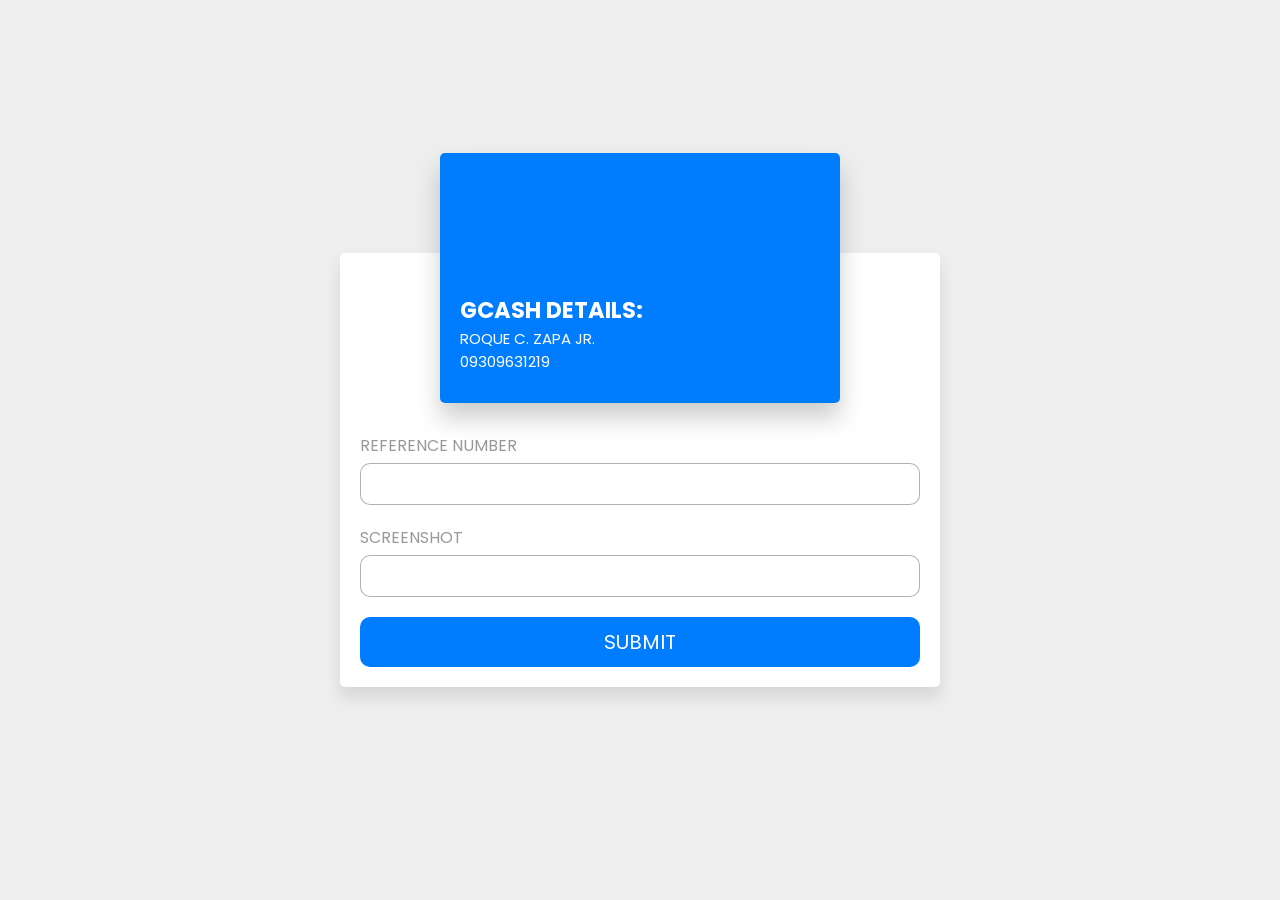
==== consumer/index.html @ 9b9dcf54 "commit" ====
<!DOCTYPE html>
<html lang="en">
<head>
    <meta charset="UTF-8">
    <meta http-equiv="X-UA-Compatible" content="IE=edge">
    <meta name="viewport" content="width=device-width, initial-scale=1.0">
    
    <!-- custom css file link  -->
    <link rel="stylesheet" href="harry.css">

</head>
<body>

<div class="container">

    <div class="card-container">

        <div class="front">
            <div class="image">
                <img src="image/gcashtext.png" alt="">
                <img src="image/gcashlogo.png" alt="">
                
                
            </div>
            <div class="card-number-box">

            </div>
            <div class="flexbox">
                <div class="box">
                    <h2>GCASH Details:</h2>
                    <span>ROQUE C. ZAPA JR.</span>
                    <div class="card-holder-name">09309631219</div>
                </div>
            </div>
        </div>

        <div class="back">
            <div class="stripe"></div>
            <div class="box">
                <span>cvv</span>
                <div class="cvv-box"></div>
                <img src="image/visa.png" alt="">
            </div>
        </div>

    </div>

    <form action="">
        <div class="inputBox">
            <span>Reference Number</span>
            <input type="text" maxlength="16" class="">
        </div>
        <div class="inputBox">
            <span>Screenshot</span>
            <input type="text" class="card-holder-input">
        </div>

        <input type="submit" value="submit" class="submit-btn">
    </form>

</div>    
    





<script>

document.querySelector('.card-number-input').oninput = () =>{
    document.querySelector('.card-number-box').innerText = document.querySelector('.card-number-input').value;
}

document.querySelector('.card-holder-input').oninput = () =>{
    document.querySelector('.card-holder-name').innerText = document.querySelector('.card-holder-input').value;
}

document.querySelector('.month-input').oninput = () =>{
    document.querySelector('.exp-month').innerText = document.querySelector('.month-input').value;
}

document.querySelector('.year-input').oninput = () =>{
    document.querySelector('.exp-year').innerText = document.querySelector('.year-input').value;
}

document.querySelector('.cvv-input').onmouseenter = () =>{
    document.querySelector('.front').style.transform = 'perspective(1000px) rotateY(-180deg)';
    document.querySelector('.back').style.transform = 'perspective(1000px) rotateY(0deg)';
}

document.querySelector('.cvv-input').onmouseleave = () =>{
    document.querySelector('.front').style.transform = 'perspective(1000px) rotateY(0deg)';
    document.querySelector('.back').style.transform = 'perspective(1000px) rotateY(180deg)';
}

document.querySelector('.cvv-input').oninput = () =>{
    document.querySelector('.cvv-box').innerText = document.querySelector('.cvv-input').value;
}

</script>







</body>
</html>
---- consumer/harry.css ----
@import url('https://fonts.googleapis.com/css2?family=Poppins:wght@100;200;300;400;500;600;700&display=swap');

*{
    font-family: 'Poppins', sans-serif;
    margin:0; padding:0;
    box-sizing: border-box;
    outline: none; border: none;
    text-decoration: none;
    text-transform: uppercase;
}

.container{
    min-height: 100vh;
    background: #eee;
    display: flex;
    align-items: center;
    justify-content: center;
    flex-flow: column;
    padding-bottom: 60px;
}

.container form{
    background: #ffffff;
    border-radius: 5px;
    box-shadow: 0 10px 15px rgba(0,0,0,.1);
    padding: 20px;
    width: 600px;
    padding-top: 160px;
}

.container form .inputBox{
    margin-top: 20px;
}

.container form .inputBox span{
    display: block;
    color:#999;
    padding-bottom: 5px;
}

.container form .inputBox input,
.container form .inputBox select{
    width: 100%;
    padding: 10px;
    border-radius: 10px;
    border:1px solid rgba(0,0,0,.3);
    color:#444;
}

.container form .flexbox{
    display: flex;
    gap:15px;
}

.container form .flexbox .inputBox{
    flex:1 1 150px;
}

.container form .submit-btn{
    width: 100%;
    background:#007dfe;
    margin-top: 20px;
    padding: 10px;
    font-size: 20px;
    color:#fff;
    border-radius: 10px;
    cursor: pointer;
    transition: .2s linear;
}

.container form .submit-btn:hover{
    letter-spacing: 2px;
    opacity: .8;
}

.container .card-container{
    margin-bottom: -150px;
    position: relative;
    height: 250px;
    width: 400px;
}

.container .card-container .front{
    position: absolute;
    height: 100%;
    width: 100%;
    top: 0; left: 0;
    background:#007dfe;
    border-radius: 5px;
    backface-visibility: hidden;
    box-shadow: 0 15px 25px rgba(0,0,0,.2);
    padding:20px;
    transform:perspective(1000px) rotateY(0deg);
    transition:transform .4s ease-out;
}

.container .card-container .front .image{
    display: flex;
    align-items:center;
    justify-content: space-between;
    padding-top: 10px;
}

.container .card-container .front .image img{
    height: 50px;

}

.container .card-container .front .card-number-box{
    padding:30px 0;
    font-size: 22px;
    color:#fff;
}

.container .card-container .front .flexbox{
    display: flex;
}

.container .card-container .front .flexbox .box:nth-child(1){
    margin-right: auto;
}

.container .card-container .front .flexbox .box{
    font-size: 15px;
    color:#fff;
}

.container .card-container .back{
    position: absolute;
    top:0; left: 0;
    height: 100%;
    width: 100%;
    background:#001a71;
    border-radius: 5px;
    padding: 20px 0;
    text-align: right;
    backface-visibility: hidden;
    box-shadow: 0 15px 25px rgba(0,0,0,.2);
    transform:perspective(1000px) rotateY(180deg);
    transition:transform .4s ease-out;
}

.container .card-container .back .stripe{
    background: #000;
    width: 100%;
    margin: 10px 0;
    height: 50px;
}

.container .card-container .back .box{
    padding: 0 20px;
}

.container .card-container .back .box span{
    color:#fff;
    font-size: 15px;
}

.container .card-container .back .box .cvv-box{
    height: 50px;
    padding: 10px;
    margin-top: 5px;
    color:#333;
    background: #fff;
    border-radius: 5px;
    width: 100%;
}

.container .card-container .back .box img{
    margin-top: 30px;
    height: 30px;
}
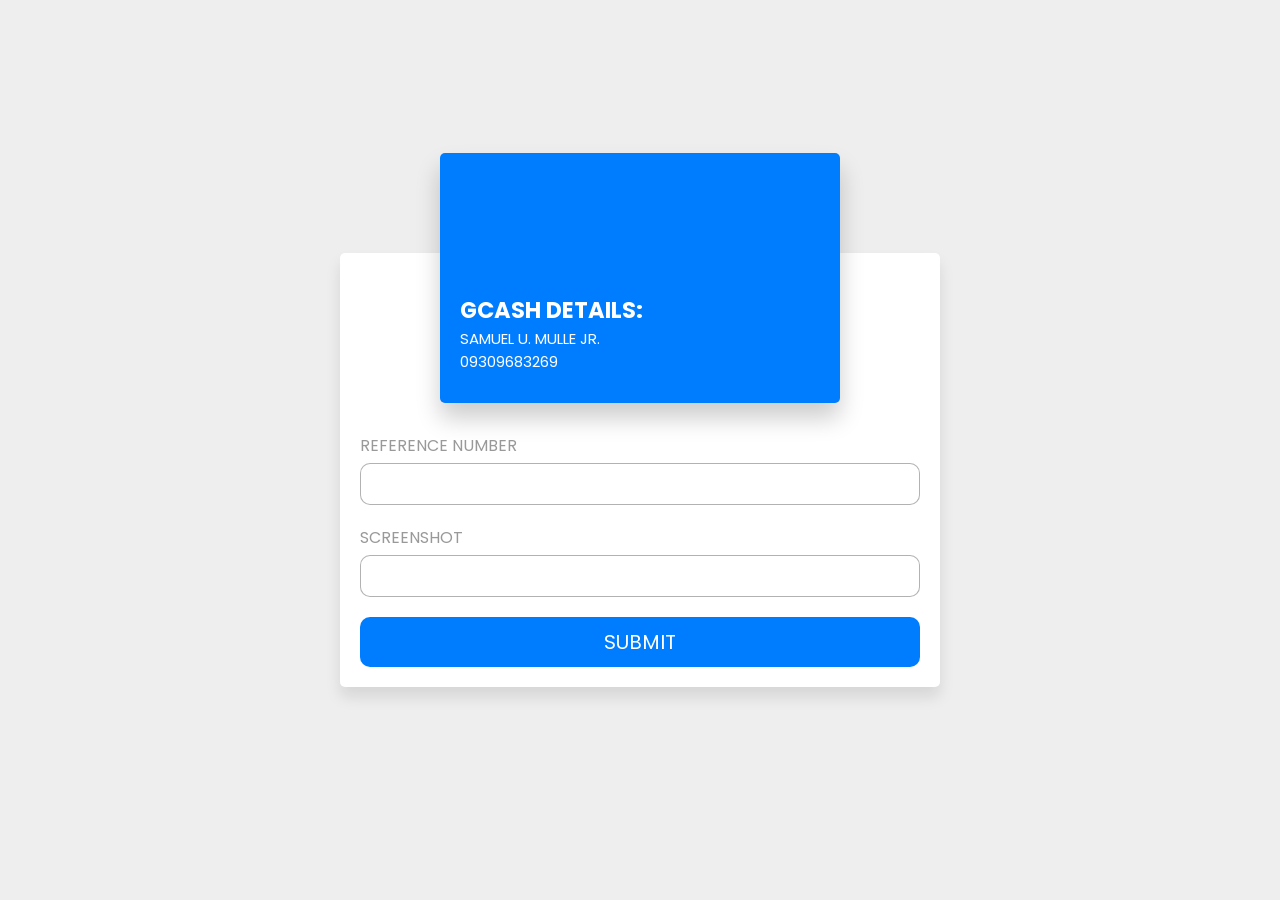
==== commit 26505475: "commit" ====
--- a/consumer/index.html
+++ b/consumer/index.html
@@ -28,8 +28,8 @@
             <div class="flexbox">
                 <div class="box">
                     <h2>GCASH Details:</h2>
-                    <span>ROQUE C. ZAPA JR.</span>
-                    <div class="card-holder-name">09309631219</div>
+                    <span>SAMUEL U. MUllE JR.</span>
+                    <div class="card-holder-name">09309683269</div>
                 </div>
             </div>
         </div>
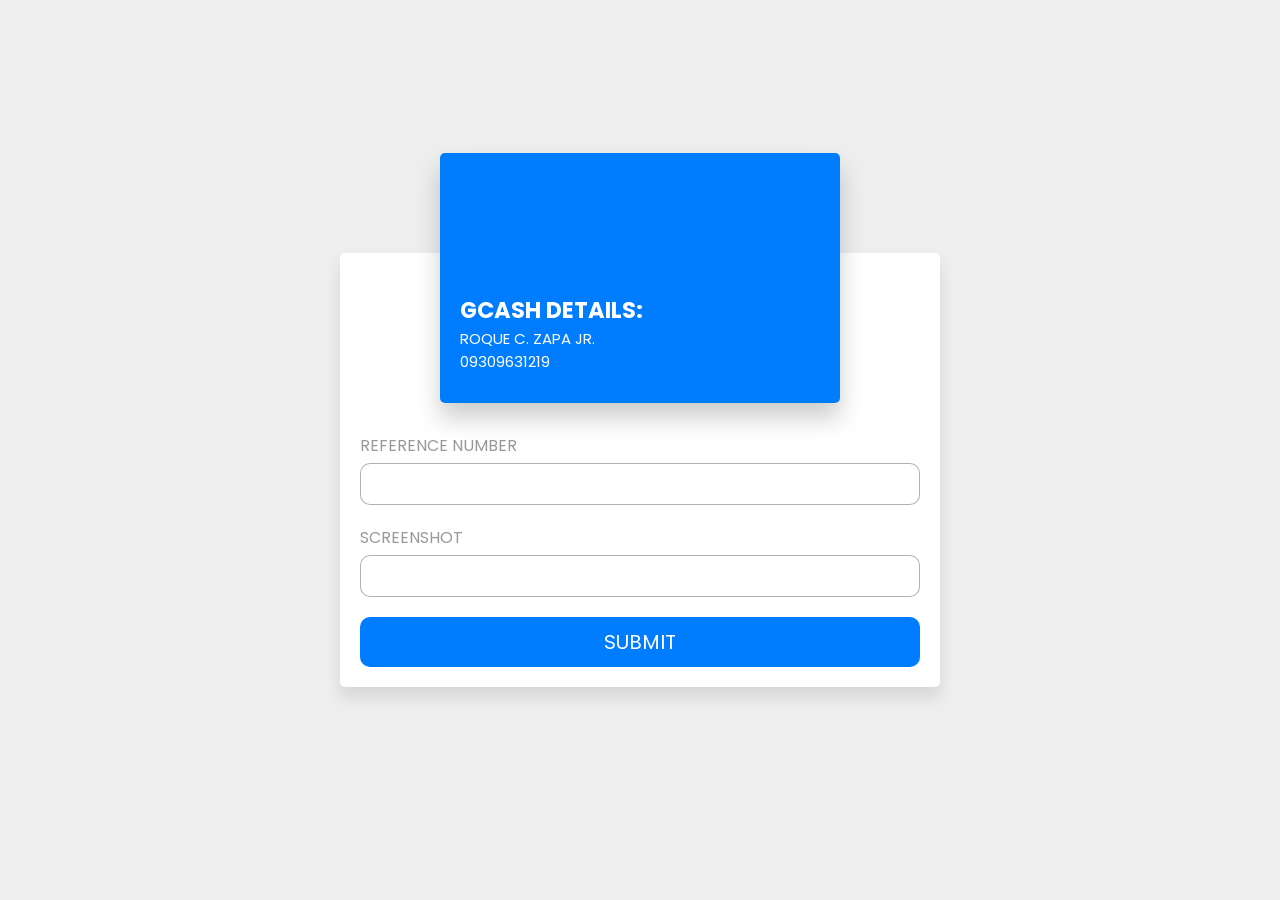
==== commit 3172943a: "commit" ====
--- a/consumer/index.html
+++ b/consumer/index.html
@@ -28,8 +28,8 @@
             <div class="flexbox">
                 <div class="box">
                     <h2>GCASH Details:</h2>
-                    <span>SAMUEL U. MUllE JR.</span>
-                    <div class="card-holder-name">09309683269</div>
+                    <span>ROQUE C. ZAPA JR.</span>
+                    <div class="card-holder-name">09309631219</div>
                 </div>
             </div>
         </div>
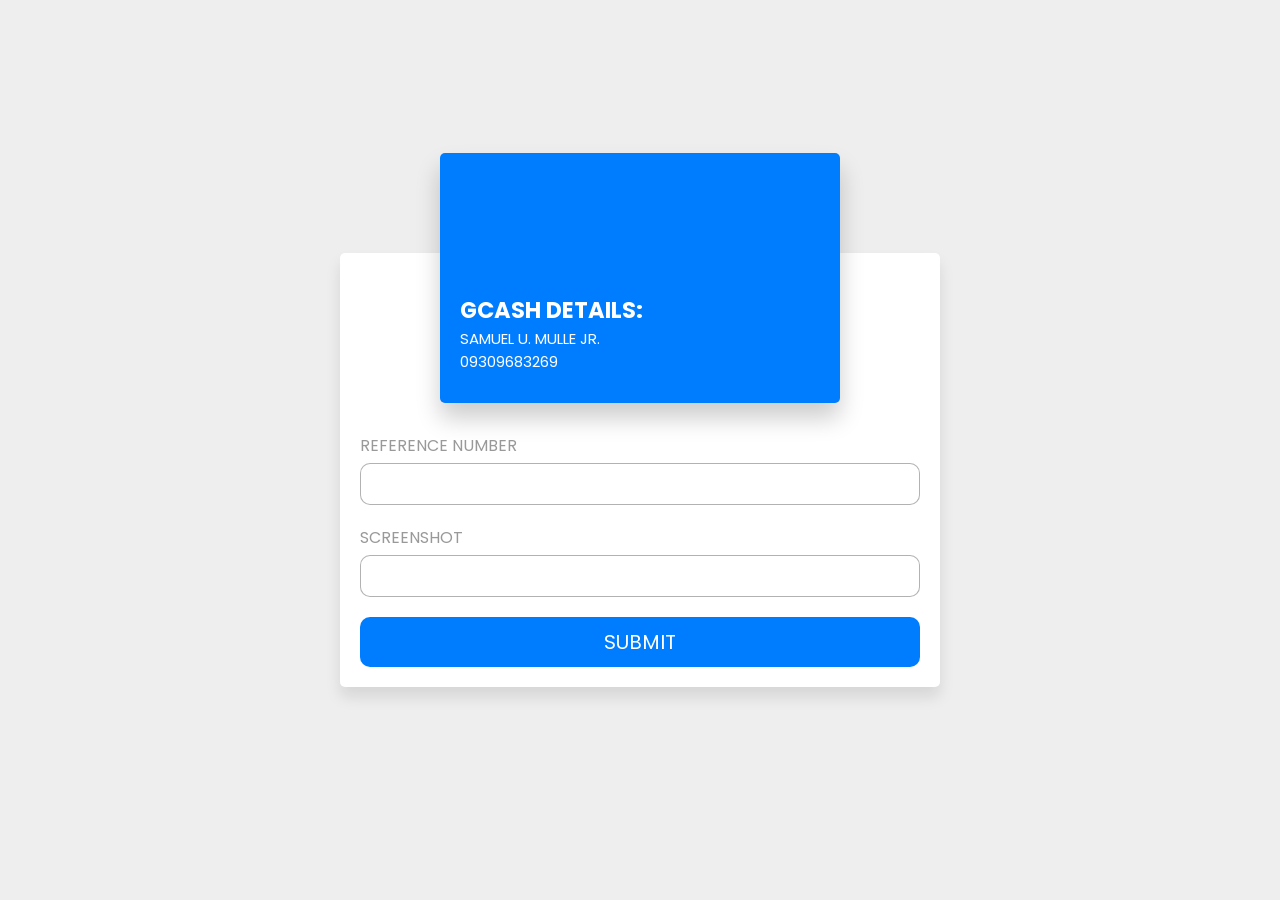
==== commit 2ed89eae: "commit" ====
--- a/consumer/index.html
+++ b/consumer/index.html
@@ -28,8 +28,8 @@
             <div class="flexbox">
                 <div class="box">
                     <h2>GCASH Details:</h2>
-                    <span>ROQUE C. ZAPA JR.</span>
-                    <div class="card-holder-name">09309631219</div>
+                    <span>SAMUEL U. MUllE JR.</span>
+                    <div class="card-holder-name">09309683269</div>
                 </div>
             </div>
         </div>
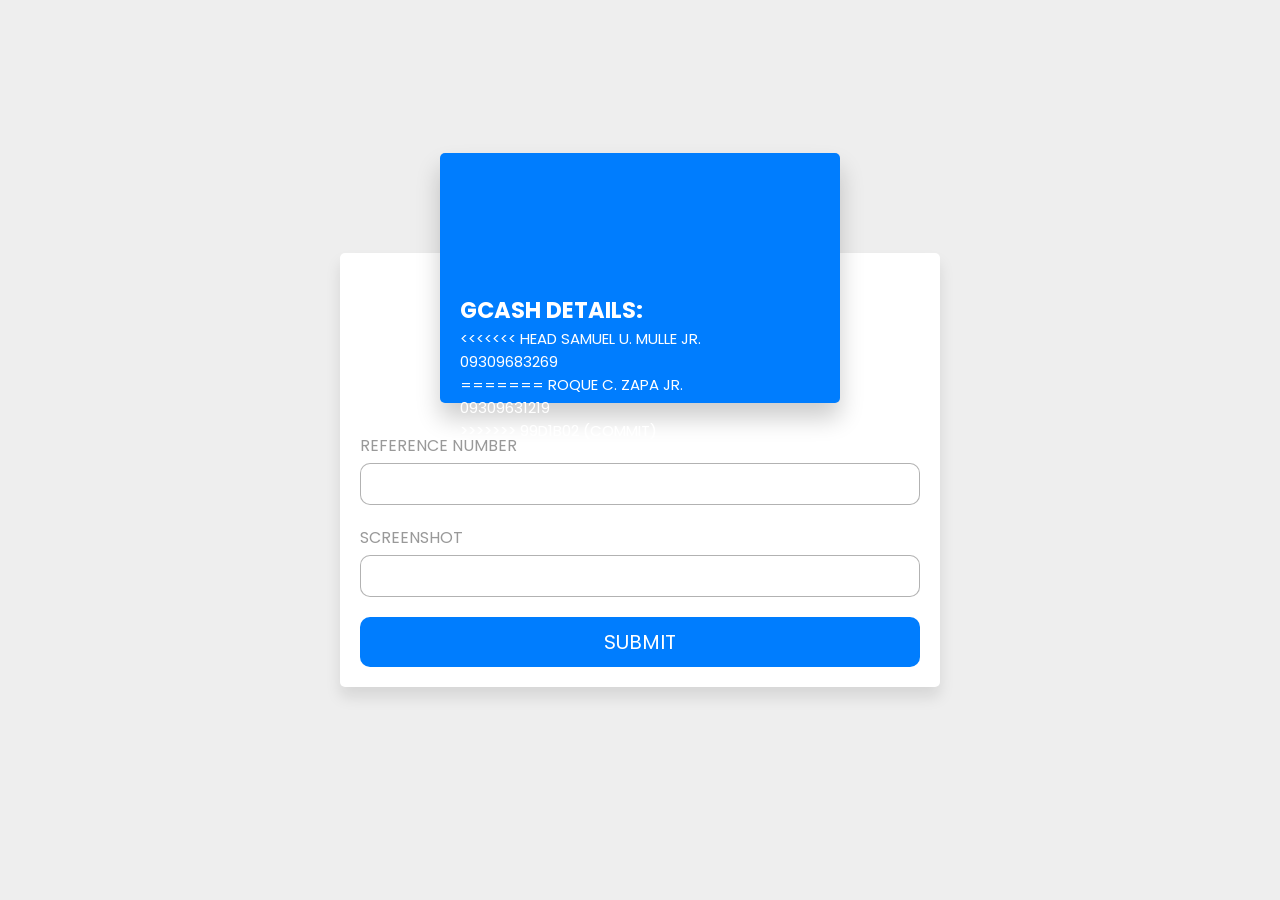
==== commit a6df7638: "commit" ====
--- a/consumer/index.html
+++ b/consumer/index.html
@@ -28,8 +28,13 @@
             <div class="flexbox">
                 <div class="box">
                     <h2>GCASH Details:</h2>
+<<<<<<< HEAD
                     <span>SAMUEL U. MUllE JR.</span>
                     <div class="card-holder-name">09309683269</div>
+=======
+                    <span>ROQUE C. ZAPA JR.</span>
+                    <div class="card-holder-name">09309631219</div>
+>>>>>>> 99d1b02 (commit)
                 </div>
             </div>
         </div>
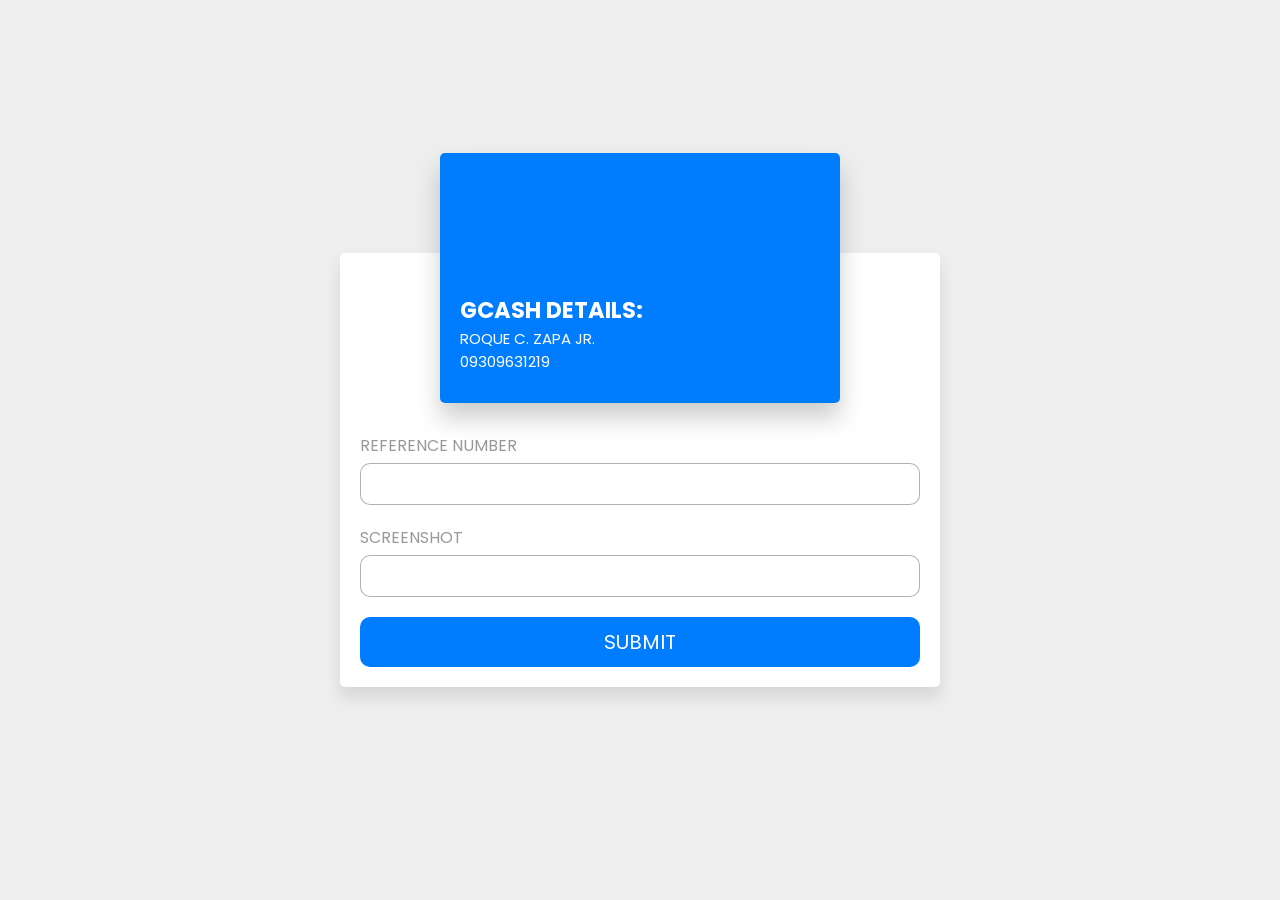
==== commit 5f9ea019: "commit" ====
--- a/consumer/index.html
+++ b/consumer/index.html
@@ -28,13 +28,8 @@
             <div class="flexbox">
                 <div class="box">
                     <h2>GCASH Details:</h2>
-<<<<<<< HEAD
-                    <span>SAMUEL U. MUllE JR.</span>
-                    <div class="card-holder-name">09309683269</div>
-=======
                     <span>ROQUE C. ZAPA JR.</span>
                     <div class="card-holder-name">09309631219</div>
->>>>>>> 99d1b02 (commit)
                 </div>
             </div>
         </div>
